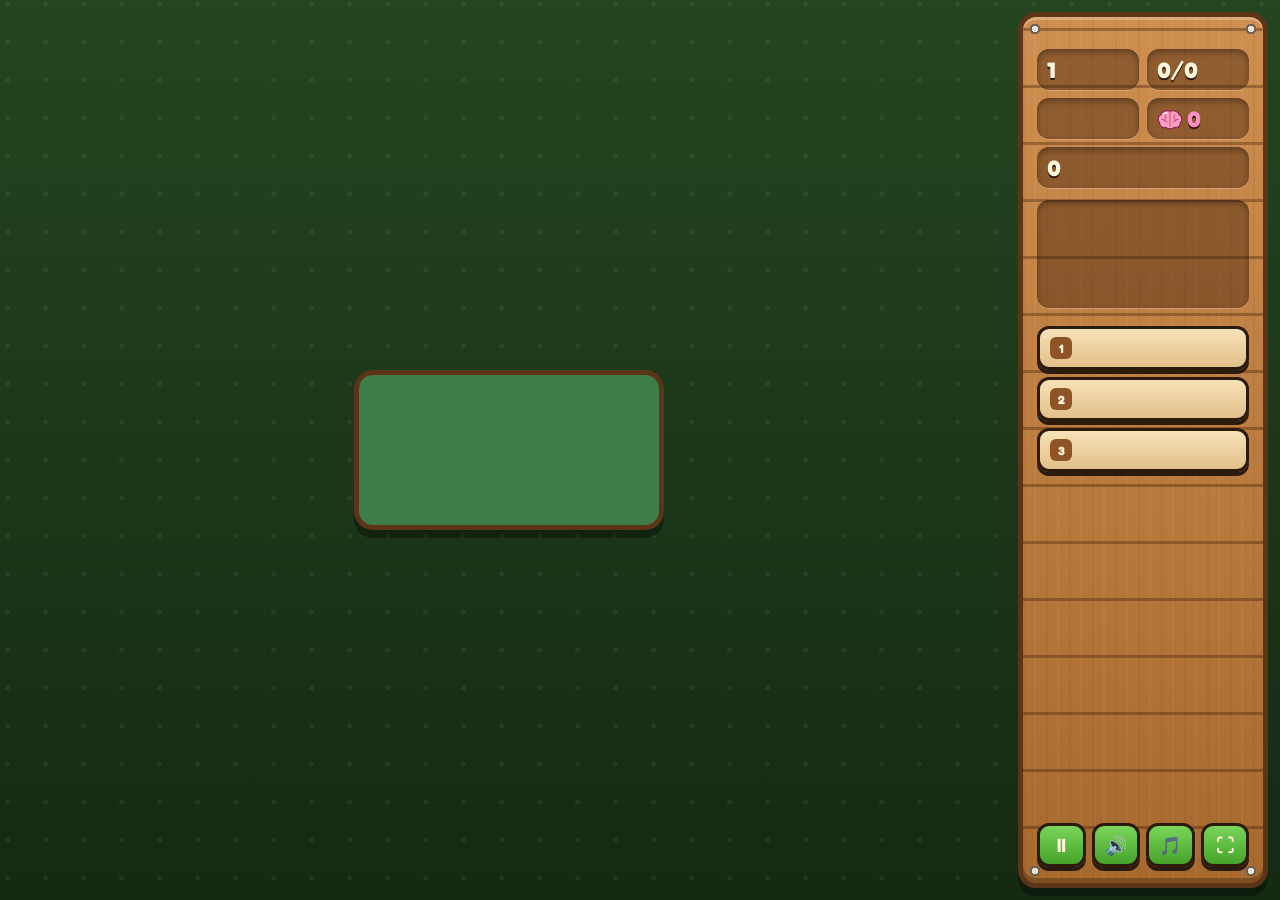
==== index.html @ f7b227eb "Estructura del proyecto: página, estilos, README y licencia Página principal con tablero, panel late" ====
<!doctype html>
<html lang="es">
<head>
  <meta charset="utf-8">
  <meta name="viewport" content="width=device-width, initial-scale=1, maximum-scale=1, user-scalable=no">
  <title>Block of the Dead</title>
  <link rel="preconnect" href="https://fonts.googleapis.com">
  <link rel="preconnect" href="https://fonts.gstatic.com" crossorigin>
  <link href="https://fonts.googleapis.com/css2?family=Fredoka:wght@500;600;700&family=Lilita+One&display=swap" rel="stylesheet">
  <link rel="stylesheet" href="css/styles.css">
</head>
<body>
  <div id="app">
    <main id="play">
      <div id="stage">
        <div id="board-wrap">
          <canvas id="game"></canvas>
          <div id="tip" class="tip hidden" role="status" aria-live="polite">
            <div class="tip-step"></div>
            <div class="tip-text"></div>
            <button class="tip-skip" data-cmd="tut-skip" data-i18n="tut_skip"></button>
          </div>
        </div>
      </div>
      <div id="touch" class="touch-controls">
        <button data-action="left" data-i18n-aria="aria_left">◀</button>
        <button data-action="rotate" data-i18n-aria="aria_rotate">⟳</button>
        <button data-action="right" data-i18n-aria="aria_right">▶</button>
        <button data-action="down" data-i18n-aria="aria_down">▼</button>
        <button data-action="drop" data-i18n-aria="aria_drop">⤓</button>
      </div>
    </main>

    <aside id="panel" class="wood">
      <h1 class="logo" data-i18n="title"></h1>
      <div class="stats">
        <div class="stat"><span data-i18n="hud_level"></span><b id="hud-level">1</b></div>
        <div class="stat"><span data-i18n="hud_wave"></span><b id="hud-wave">0/0</b></div>
        <div class="stat lives"><span data-i18n="hud_lives"></span><b id="hud-lives"></b></div>
        <div class="stat brains"><span data-i18n="hud_brains"></span><b><img class="ico" src="assets/svg/brain.svg" alt=""><span id="hud-brains">0</span></b></div>
        <div class="stat score"><span data-i18n="hud_score"></span><b id="hud-score">0</b></div>
      </div>
      <div class="next-box">
        <span data-i18n="hud_next"></span>
        <canvas id="next" width="192" height="192"></canvas>
      </div>
      <div class="shop">
        <h2 data-i18n="shop_title"></h2>
        <div class="shop-list">
          <button class="shop-btn" data-shop="choose"><span class="key">1</span><span class="label" data-i18n="shop_choose"></span><span class="cost"></span></button>
          <button class="shop-btn" data-shop="single"><span class="key">2</span><span class="label" data-i18n="shop_single"></span><span class="cost"></span></button>
          <button class="shop-btn" data-shop="bomb"><span class="key">3</span><span class="label" data-i18n="shop_bomb"></span><span class="cost"></span></button>
        </div>
      </div>
      <div class="panel-buttons">
        <button class="icon-btn" id="btn-pause" data-cmd="pause" data-i18n-aria="pause_title">⏸</button>
        <button class="icon-btn" id="btn-sfx" data-cmd="sfx" data-i18n-aria="sound">🔊</button>
        <button class="icon-btn" id="btn-music" data-cmd="music" data-i18n-aria="music">🎵</button>
        <button class="icon-btn fs-btn" id="btn-fs" data-cmd="fullscreen" data-i18n-aria="fullscreen">⛶</button>
      </div>
    </aside>
  </div>

  <div id="screens" class="screens">
    <section class="screen" id="screen-menu">
      <div class="card wood">
        <h1 class="title" data-i18n="title"></h1>
        <p class="tagline" data-i18n="tagline"></p>
        <div class="menu-buttons">
          <button class="btn primary" id="btn-play" data-cmd="play" data-i18n="loading" disabled></button>
          <div class="menu-grid">
            <button class="btn" data-cmd="levels" data-i18n="menu_levels"></button>
            <button class="btn" id="btn-survival" data-cmd="survival" data-i18n="menu_survival"></button>
            <button class="btn" data-cmd="shed" data-i18n="menu_shed"></button>
            <button class="btn" data-cmd="achievements" data-i18n="menu_achievements"></button>
            <button class="btn" data-cmd="almanac" data-i18n="menu_almanac"></button>
            <button class="btn" data-cmd="howto" data-i18n="menu_howto"></button>
          </div>
          <div class="toggles">
            <button class="btn small tg-sfx" data-cmd="sfx"></button>
            <button class="btn small tg-music" data-cmd="music"></button>
          </div>
          <button class="btn small fs-btn" data-cmd="fullscreen" data-i18n="fullscreen"></button>
        </div>
      </div>
    </section>

    <section class="screen" id="screen-levels">
      <div class="card wood">
        <h2 data-i18n="menu_levels"></h2>
        <div id="level-list" class="level-list"></div>
        <button class="btn" data-cmd="back" data-i18n="back"></button>
      </div>
    </section>

    <section class="screen" id="screen-loadout">
      <div class="card wood wide">
        <h2 data-i18n="loadout_title"></h2>
        <p class="tagline lo-sub"><span id="loadout-level"></span> · <span data-i18n="loadout_hint"></span></p>
        <div id="loadout-list" class="lo-list"></div>
        <div class="lo-actions">
          <button class="btn" data-cmd="back" data-i18n="back"></button>
          <button class="btn" data-cmd="loadout-reset" data-i18n="loadout_reset"></button>
          <button class="btn primary" data-cmd="loadout-go" data-i18n="loadout_go"></button>
        </div>
      </div>
    </section>

    <section class="screen" id="screen-shed">
      <div class="card wood">
        <h2 data-i18n="menu_shed"></h2>
        <p class="tagline" data-i18n="shed_hint"></p>
        <div class="shed-bank"><img class="ico" src="assets/svg/brain.svg" alt=""><b id="shed-bank">0</b><span data-i18n="shed_bank"></span></div>
        <div id="shed-list" class="shed-list"></div>
        <button class="btn" data-cmd="back" data-i18n="back"></button>
      </div>
    </section>

    <section class="screen" id="screen-achievements">
      <div class="card wood wide">
        <h2 data-i18n="menu_achievements"></h2>
        <p class="tagline" id="ach-count"></p>
        <div id="ach-grid" class="ach-grid"></div>
        <button class="btn" data-cmd="back" data-i18n="back"></button>
      </div>
    </section>

    <section class="screen" id="screen-almanac">
      <div class="card wood wide">
        <h2 data-i18n="menu_almanac"></h2>
        <div class="alm-tabs">
          <button class="btn small" data-cmd="alm-tab" data-arg="def" data-i18n="alm_def"></button>
          <button class="btn small" data-cmd="alm-tab" data-arg="zomb" data-i18n="alm_zomb"></button>
        </div>
        <div class="alm-body">
          <div id="alm-grid" class="alm-grid"></div>
          <div id="alm-detail" class="alm-detail"></div>
        </div>
        <button class="btn" data-cmd="back" data-i18n="back"></button>
      </div>
    </section>

    <section class="screen" id="screen-howto">
      <div class="card wood wide">
        <h2 data-i18n="menu_howto"></h2>
        <div id="howto-body" class="howto"></div>
        <button class="btn" data-cmd="back" data-i18n="back"></button>
      </div>
    </section>

    <section class="screen" id="screen-pause">
      <div class="card wood">
        <h2 data-i18n="pause_title"></h2>
        <div class="menu-buttons">
          <button class="btn primary" data-cmd="resume" data-i18n="resume"></button>
          <button class="btn" data-cmd="restart" data-i18n="restart"></button>
          <div class="toggles">
            <button class="btn small tg-sfx" data-cmd="sfx"></button>
            <button class="btn small tg-music" data-cmd="music"></button>
          </div>
          <button class="btn small fs-btn" data-cmd="fullscreen" data-i18n="fullscreen"></button>
          <button class="btn" data-cmd="menu" data-i18n="to_menu"></button>
        </div>
      </div>
    </section>

    <section class="screen" id="screen-result">
      <div class="card wood">
        <h2 id="result-title"></h2>
        <p id="result-reason" class="tagline"></p>
        <div id="result-stats" class="result-stats"></div>
        <div id="new-defense" class="new-defense" style="display:none"></div>
        <div class="menu-buttons">
          <button class="btn primary" id="btn-next" data-cmd="next" data-i18n="next_level"></button>
          <button class="btn" data-cmd="retry" data-i18n="retry"></button>
          <button class="btn" data-cmd="shed" data-i18n="menu_shed"></button>
          <button class="btn" data-cmd="menu" data-i18n="to_menu"></button>
        </div>
      </div>
    </section>

    <section class="screen" id="screen-error">
      <div class="card wood">
        <h2 class="lose" data-i18n="error_title"></h2>
        <p class="tagline" data-i18n="error_text"></p>
        <div class="menu-buttons">
          <button class="btn primary" data-cmd="restart" data-i18n="restart"></button>
          <button class="btn" data-cmd="menu" data-i18n="to_menu"></button>
        </div>
      </div>
    </section>

    <section class="screen" id="screen-picker">
      <div class="card wood">
        <h2 data-i18n="picker_title"></h2>
        <div id="picker-grid" class="picker-grid"></div>
        <button class="btn" data-cmd="picker-cancel" data-i18n="cancel"></button>
      </div>
    </section>
  </div>

  <div id="toasts" class="toasts" aria-live="polite"></div>

  <!-- Scripts clásicos (no módulos) para que funcione abriendo el archivo con doble clic -->
  <script src="js/config.js"></script>
  <script src="js/i18n.js"></script>
  <script src="js/storage.js"></script>
  <script src="js/audio.js"></script>
  <script src="js/assets.js"></script>
  <script src="js/pieces.js"></script>
  <script src="js/board.js"></script>
  <script src="js/defenses.js"></script>
  <script src="js/zombies.js"></script>
  <script src="js/projectiles.js"></script>
  <script src="js/levels.js"></script>
  <script src="js/progress.js"></script>
  <script src="js/game.js"></script>
  <script src="js/render.js"></script>
  <script src="js/input.js"></script>
  <script src="js/ui.js"></script>
  <script src="js/tutorial.js"></script>
  <script src="js/main.js"></script>
</body>
</html>
---- css/styles.css ----
:root {
  --ink: #2b1a0e;
  --wood: #c07f43;
  --wood-d: #8e5426;
  --wood-edge: #5c3417;
  --cream: #fff4dc;
  --muted: #f3d9ad;
  --green: #5cc43a;
  --green-d: #2d6a17;
  --pink: #ff8fc6;
  --red: #ff5d5d;
  --yellow: #ffd84a;
  --title: 'Lilita One', 'Fredoka', 'Arial Rounded MT Bold', 'Trebuchet MS', sans-serif;
  --text: 'Fredoka', 'Arial Rounded MT Bold', 'Trebuchet MS', sans-serif;
}

* { box-sizing: border-box; }

html, body {
  margin: 0;
  height: 100%;
  overflow: hidden;
  color: var(--cream);
  font-family: var(--text);
  font-weight: 600;
  background:
    radial-gradient(circle at 20% 10%, rgba(255, 255, 255, .06) 0 2px, transparent 3px) 0 0 / 38px 38px,
    linear-gradient(180deg, #24451f 0%, #142a12 100%);
  -webkit-user-select: none;
  user-select: none;
  -webkit-tap-highlight-color: transparent;
}

button { font-family: var(--text); font-weight: 700; color: var(--cream); cursor: pointer; }

/* ---------- Madera ---------- */
.wood {
  position: relative;
  background:
    radial-gradient(circle at 12px 12px, #e9e4d8 0 3px, #6b6255 3.5px 5px, transparent 5.5px),
    radial-gradient(circle at calc(100% - 12px) 12px, #e9e4d8 0 3px, #6b6255 3.5px 5px, transparent 5.5px),
    radial-gradient(circle at 12px calc(100% - 12px), #e9e4d8 0 3px, #6b6255 3.5px 5px, transparent 5.5px),
    radial-gradient(circle at calc(100% - 12px) calc(100% - 12px), #e9e4d8 0 3px, #6b6255 3.5px 5px, transparent 5.5px),
    repeating-linear-gradient(0deg, transparent 0 54px, rgba(60, 25, 5, .35) 54px 57px),
    repeating-linear-gradient(90deg, rgba(0, 0, 0, .04) 0 2px, transparent 2px 11px, rgba(255, 255, 255, .04) 11px 13px, transparent 13px 23px),
    linear-gradient(180deg, #cf8f50, #a8692f);
  border: 5px solid var(--wood-edge);
  border-radius: 18px;
  box-shadow: inset 0 3px 0 rgba(255, 255, 255, .25), inset 0 -5px 0 rgba(0, 0, 0, .25), 0 8px 0 rgba(0, 0, 0, .35);
}

.inset {
  background: rgba(60, 28, 8, .42);
  border-radius: 12px;
  box-shadow: inset 0 3px 6px rgba(0, 0, 0, .35), 0 1px 0 rgba(255, 255, 255, .2);
}

#app {
  display: flex;
  width: 100%;
  height: 100vh;
  height: 100dvh;
  gap: 12px;
  padding: 12px;
}

#play {
  flex: 1;
  min-width: 0;
  min-height: 0;
  display: flex;
  flex-direction: column;
  gap: 10px;
}

#stage {
  flex: 1;
  min-height: 0;
  display: flex;
  align-items: center;
  justify-content: center;
}

#game {
  display: block;
  border-radius: 14px;
  background: #3f7d4a;
  box-shadow: 0 0 0 5px var(--wood-edge), 0 8px 0 5px rgba(0, 0, 0, .35);
  touch-action: none;
}

/* ---------- Panel lateral ---------- */
#panel {
  width: 250px;
  flex-shrink: 0;
  padding: 16px 14px;
  display: flex;
  flex-direction: column;
  gap: 12px;
  overflow: auto;
}

.logo {
  margin: 4px 0 0;
  font-family: var(--title);
  font-weight: normal;
  font-size: 26px;
  line-height: 1;
  text-align: center;
  color: #9dff6a;
  -webkit-text-stroke: 1px var(--ink);
  text-shadow: 0 3px 0 var(--ink), 0 5px 6px rgba(0, 0, 0, .4);
}

.stats { display: grid; grid-template-columns: 1fr 1fr; gap: 8px; }
.stat {
  display: flex;
  flex-direction: column;
  gap: 2px;
  padding: 7px 10px;
  font-size: 12px;
  color: var(--muted);
  background: rgba(60, 28, 8, .42);
  border-radius: 12px;
  box-shadow: inset 0 3px 6px rgba(0, 0, 0, .35), 0 1px 0 rgba(255, 255, 255, .2);
}
.stat b {
  display: inline-flex;
  align-items: center;
  gap: 4px;
  font-family: var(--title);
  font-weight: normal;
  font-size: 22px;
  color: var(--cream);
  text-shadow: 0 2px 0 var(--ink);
  white-space: nowrap;
}
.stat.lives b { color: var(--red); letter-spacing: 1px; }
.stat.brains b { color: var(--pink); }
.stat.score { grid-column: span 2; }
.ico { width: 26px; height: 21px; flex-shrink: 0; }

.next-box {
  display: flex;
  align-items: center;
  justify-content: space-between;
  padding: 6px 10px;
  font-size: 13px;
  color: var(--muted);
  background: rgba(60, 28, 8, .42);
  border-radius: 12px;
  box-shadow: inset 0 3px 6px rgba(0, 0, 0, .35), 0 1px 0 rgba(255, 255, 255, .2);
}
#next { width: 96px; height: 96px; }

.shop h2 {
  margin: 0 0 6px;
  font-family: var(--title);
  font-weight: normal;
  font-size: 18px;
  color: var(--yellow);
  text-shadow: 0 2px 0 var(--ink);
}
.shop-btn {
  display: flex;
  align-items: center;
  gap: 8px;
  width: 100%;
  margin-bottom: 7px;
  padding: 8px 10px;
  font-size: 13px;
  text-align: left;
  background: linear-gradient(180deg, #f7e2b8, #e2c08a);
  color: var(--ink);
  border: 3px solid var(--ink);
  border-radius: 12px;
  box-shadow: 0 4px 0 var(--ink);
  transition: transform .12s ease, box-shadow .12s ease, opacity .2s;
}
.shop-btn:hover { transform: translateY(-2px) scale(1.02); }
.shop-btn:active { transform: translateY(3px); box-shadow: 0 1px 0 var(--ink); }
.shop-btn .key {
  display: grid;
  place-items: center;
  width: 22px;
  height: 22px;
  font-size: 12px;
  color: var(--cream);
  background: var(--wood-d);
  border-radius: 6px;
}
.shop-btn .cost {
  display: inline-flex;
  align-items: center;
  gap: 3px;
  margin-left: auto;
  font-family: var(--title);
  font-weight: normal;
  font-size: 16px;
  color: #c2185b;
  white-space: nowrap;
}
.shop-btn .cost .ico { width: 22px; height: 18px; }
.shop-btn.off { opacity: .5; filter: grayscale(.6); }

.panel-buttons { display: flex; gap: 6px; margin-top: auto; }
.icon-btn {
  flex: 1;
  padding: 8px 0;
  font-size: 18px;
  background: linear-gradient(180deg, #7ad65a, #45a32c);
  border: 3px solid var(--ink);
  border-radius: 12px;
  box-shadow: 0 4px 0 var(--ink);
  transition: transform .12s ease, box-shadow .12s ease;
}
.icon-btn:hover { transform: translateY(-2px); }
.icon-btn:active { transform: translateY(3px); box-shadow: 0 1px 0 var(--ink); }
.icon-btn.off { filter: grayscale(1) brightness(.85); }
.no-fs .fs-btn { display: none; }

/* ---------- Animaciones de interfaz ---------- */
@keyframes pop {
  0% { transform: scale(1); }
  40% { transform: scale(1.35) rotate(-4deg); }
  100% { transform: scale(1); }
}
.pop { animation: pop .35s ease-out; }

@keyframes card-in {
  0% { opacity: 0; transform: scale(.85) translateY(20px); }
  70% { opacity: 1; transform: scale(1.03); }
  100% { transform: scale(1); }
}
@keyframes fade-in { from { opacity: 0; } to { opacity: 1; } }

.fly-brain {
  position: fixed;
  z-index: 30;
  width: 30px;
  height: 24px;
  pointer-events: none;
  transition: transform .7s cubic-bezier(.5, -0.35, .7, 1), opacity .7s ease-in;
  filter: drop-shadow(0 2px 2px rgba(0, 0, 0, .4));
}

/* ---------- Tutorial ---------- */
#board-wrap { position: relative; line-height: 0; }
.tip {
  position: absolute;
  top: 17%;
  left: 50%;
  z-index: 5;
  width: min(520px, calc(100% - 24px));
  line-height: normal;
  padding: 12px 16px 12px;
  transform: translateX(-50%);
  color: var(--ink);
  background: #fff6dc;
  border: 4px solid var(--ink);
  border-radius: 18px;
  box-shadow: 0 6px 0 rgba(0, 0, 0, .35);
}
.tip.hidden { display: none; }
.tip.pop { animation: tip-in .35s ease-out; }
@keyframes tip-in {
  0% { transform: translateX(-50%) scale(.8); opacity: 0; }
  70% { transform: translateX(-50%) scale(1.04); opacity: 1; }
  100% { transform: translateX(-50%) scale(1); }
}
.tip-step { font-family: var(--title); font-size: 14px; color: #2f8a2c; }
.tip-text { margin: 2px 0 8px; font-size: 17px; line-height: 1.35; }
.tip-skip {
  padding: 4px 10px;
  font-size: 12px;
  color: var(--ink);
  background: #e9d3a6;
  border: 2px solid var(--ink);
  border-radius: 10px;
}

/* ---------- Tarjeta de nueva defensa ---------- */
.new-defense {
  display: flex;
  flex-direction: column;
  align-items: center;
  gap: 4px;
  margin: 10px auto 4px;
  padding: 12px 16px;
  max-width: 300px;
  color: var(--ink);
  background: linear-gradient(180deg, #fff6dc, #f1d9a4);
  border: 4px solid var(--ink);
  border-radius: 18px;
  box-shadow: 0 6px 0 rgba(0, 0, 0, .35);
  animation: card-in .5s ease-out .2s both, glow 1.6s ease-in-out .7s infinite;
}
.new-defense .nd-title { font-family: var(--title); font-size: 24px; color: #2f8a2c; }
.new-defense canvas { width: 80px; height: 80px; }
.new-defense b { font-family: var(--title); font-weight: normal; font-size: 20px; }
.new-defense span { font-size: 14px; }
@keyframes glow {
  0%, 100% { box-shadow: 0 6px 0 rgba(0, 0, 0, .35), 0 0 0 rgba(255, 230, 80, 0); }
  50% { box-shadow: 0 6px 0 rgba(0, 0, 0, .35), 0 0 22px rgba(255, 230, 80, .9); }
}

.shop-btn.locked { opacity: .45; filter: grayscale(1); }
.shop-btn.locked .cost::after { content: ' 🔒'; }

.fps-meter {
  position: fixed;
  left: 8px;
  bottom: 8px;
  z-index: 40;
  padding: 3px 8px;
  font-size: 12px;
  color: #fff;
  background: rgba(0, 0, 0, .6);
  border-radius: 6px;
  pointer-events: none;
}

/* ---------- Controles táctiles ---------- */
.touch-controls { display: none; grid-template-columns: repeat(5, 1fr); gap: 8px; }
.touch-controls button {
  height: 64px;
  font-size: 24px;
  background: linear-gradient(180deg, #7ad65a, #45a32c);
  border: 3px solid var(--ink);
  border-radius: 16px;
  box-shadow: 0 5px 0 var(--ink);
  text-shadow: 0 2px 0 var(--ink);
  touch-action: none;
}
.touch-controls button.pressed { transform: translateY(4px); box-shadow: 0 1px 0 var(--ink); }

@media (pointer: coarse), (max-width: 860px) {
  .touch-controls { display: grid; }
}

@media (max-width: 860px) {
  #app { flex-direction: column; padding: 8px; gap: 8px; }
  #panel {
    order: -1;
    width: auto;
    flex-direction: row;
    flex-wrap: wrap;
    align-items: stretch;
    gap: 6px;
    padding: 8px;
    overflow: visible;
    border-radius: 14px;
  }
  .logo, .shop h2, .shop-btn .key { display: none; }
  .stats { flex: 1 1 100%; grid-template-columns: repeat(5, 1fr); gap: 4px; }
  .stat { padding: 4px 6px; font-size: 9px; }
  .stat b { font-size: 15px; }
  .stat.score { grid-column: auto; }
  .ico { width: 18px; height: 15px; }
  .next-box { flex-direction: column; gap: 0; padding: 2px 6px; font-size: 9px; }
  #next { width: 54px; height: 54px; }
  .shop { flex: 1; min-width: 0; }
  .shop-list { display: flex; gap: 4px; height: 100%; }
  .shop-btn { flex: 1; flex-direction: column; justify-content: center; gap: 2px; margin: 0; padding: 4px; font-size: 10px; text-align: center; }
  .shop-btn .cost { margin: 0; font-size: 13px; }
  .shop-btn .cost .ico { width: 16px; height: 13px; }
  .panel-buttons { display: grid; grid-template-columns: 1fr 1fr; gap: 4px; margin: 0; }
  .icon-btn { padding: 2px 6px; font-size: 13px; box-shadow: 0 3px 0 var(--ink); }
  .touch-controls button { height: 58px; }
}

/* ---------- Pantallas / menús ---------- */
.screens {
  position: fixed;
  inset: 0;
  z-index: 10;
  display: none;
  align-items: center;
  justify-content: center;
  padding: 16px;
  background: rgba(15, 25, 10, .62);
}
.screens.show { display: flex; animation: fade-in .2s ease-out; }
.screen { display: none; width: 100%; justify-content: center; }
.screen.active { display: flex; }
.screen.active .card { animation: card-in .35s ease-out; }

.card {
  width: 100%;
  max-width: 520px;
  max-height: calc(100dvh - 32px);
  overflow: auto;
  padding: 26px 28px;
  text-align: center;
}
.card.wide { max-width: 800px; text-align: left; }
.card h2 {
  margin: 0 0 16px;
  font-family: var(--title);
  font-weight: normal;
  font-size: 32px;
  line-height: 1.1;
  text-align: center;
  color: var(--yellow);
  -webkit-text-stroke: 1px var(--ink);
  text-shadow: 0 3px 0 var(--ink);
}
.card h2.win { color: #9dff6a; }
.card h2.lose { color: var(--red); }

.title {
  margin: 0 0 6px;
  font-family: var(--title);
  font-weight: normal;
  font-size: 56px;
  line-height: 1;
  color: #9dff6a;
  -webkit-text-stroke: 2px var(--ink);
  text-shadow: 0 5px 0 var(--ink), 0 9px 10px rgba(0, 0, 0, .45);
  animation: title-bob 3s ease-in-out infinite;
}
@keyframes title-bob {
  0%, 100% { transform: rotate(-2deg) translateY(0); }
  50% { transform: rotate(2deg) translateY(-4px); }
}
.tagline { margin: 6px 0 18px; font-size: 17px; color: var(--cream); text-shadow: 0 2px 0 rgba(0, 0, 0, .35); }

.menu-buttons { display: flex; flex-direction: column; gap: 12px; align-items: stretch; margin-top: 8px; }
.toggles { display: flex; gap: 10px; }
.toggles .btn { flex: 1; }

.btn {
  padding: 12px 18px;
  font-size: 20px;
  line-height: 1.2;
  color: var(--ink);
  background: linear-gradient(180deg, #f7e2b8, #e2c08a);
  border: 3px solid var(--ink);
  border-radius: 16px;
  box-shadow: 0 5px 0 var(--ink);
  transition: transform .12s ease, box-shadow .12s ease;
}
.btn:hover:not(:disabled) { transform: translateY(-2px) scale(1.02); }
.btn:active:not(:disabled) { transform: translateY(4px); box-shadow: 0 1px 0 var(--ink); }
.btn.primary {
  font-family: var(--title);
  font-weight: normal;
  font-size: 26px;
  color: #fff;
  background: linear-gradient(180deg, #8ae364, #45a32c);
  text-shadow: 0 2px 0 var(--ink);
}
.btn.small { padding: 9px 12px; font-size: 15px; }
.btn:disabled { opacity: .55; cursor: wait; }
.card > .btn { margin-top: 18px; }

.level-list { display: flex; flex-direction: column; gap: 10px; }
.level-btn { display: flex; align-items: center; gap: 14px; text-align: left; }
.lv-num {
  display: grid;
  place-items: center;
  width: 40px;
  height: 40px;
  font-family: var(--title);
  font-weight: normal;
  font-size: 24px;
  color: #fff;
  background: var(--wood-d);
  border-radius: 12px;
  text-shadow: 0 2px 0 var(--ink);
}
.lv-name { flex: 1; }
.lv-best { font-size: 13px; color: #7a4a20; }

/* ---------- Mapa de mundos ---------- */
.level-list { gap: 14px; }
.world {
  padding: 10px 12px 12px;
  background: rgba(60, 28, 8, .42);
  border-radius: 14px;
  box-shadow: inset 0 3px 6px rgba(0, 0, 0, .35);
}
.world h3 { margin: 0 0 10px; font-family: var(--title); font-weight: normal; font-size: 20px; color: #9dff6a; text-shadow: 0 2px 0 var(--ink); }
.world-2 h3 { color: #d7b4ff; }
.world-path { display: grid; grid-template-columns: repeat(5, 1fr); gap: 8px; }
.level-node {
  display: flex;
  flex-direction: column;
  align-items: center;
  gap: 4px;
  padding: 10px 4px;
  color: var(--ink);
  background: linear-gradient(180deg, #f7e2b8, #e2c08a);
  border: 3px solid var(--ink);
  border-radius: 14px;
  box-shadow: 0 5px 0 var(--ink);
  transition: transform .12s ease, box-shadow .12s ease;
}
.level-node:hover:not(:disabled) { transform: translateY(-3px) scale(1.04); }
.level-node:active:not(:disabled) { transform: translateY(4px); box-shadow: 0 1px 0 var(--ink); }
.level-node:disabled { opacity: .5; cursor: not-allowed; }
.level-node .lv-num { width: 36px; height: 36px; font-size: 20px; }
.level-node .lv-name { font-size: 12px; line-height: 1.15; text-align: center; }
.level-node .lv-best { font-size: 10px; }
.level-node.beaten .lv-num { background: #45a32c; }
.level-node.current { animation: glow 1.6s ease-in-out infinite; }
.world-2 .level-node .lv-num { background: #5b3f8a; }
.world-2 .level-node.beaten .lv-num { background: #45a32c; }

/* ---------- Elección de defensas ---------- */
.lo-sub { margin-bottom: 10px; text-align: center; }
.lo-list { display: flex; flex-direction: column; gap: 8px; }
.lo-row {
  display: flex;
  align-items: center;
  gap: 10px;
  padding: 6px 10px;
  background: rgba(60, 28, 8, .42);
  border-radius: 12px;
  box-shadow: inset 0 3px 6px rgba(0, 0, 0, .35);
}
.lo-piece { width: 56px; height: 56px; flex-shrink: 0; }
.lo-info { width: 130px; flex-shrink: 0; display: flex; flex-direction: column; }
.lo-info b { font-family: var(--title); font-weight: normal; font-size: 17px; color: var(--yellow); }
.lo-info span { font-size: 13px; }
.lo-opts { display: flex; flex-wrap: wrap; gap: 6px; }
.lo-opt {
  padding: 2px;
  background: #f1d9a4;
  border: 3px solid transparent;
  border-radius: 10px;
  opacity: .75;
  transition: transform .1s ease, opacity .1s;
}
.lo-opt canvas { display: block; width: 44px; height: 44px; }
.lo-opt:hover { transform: scale(1.08); opacity: 1; }
.lo-opt.selected { border-color: #45a32c; background: #fff6dc; opacity: 1; box-shadow: 0 0 0 2px var(--ink); }
.lo-actions { display: flex; gap: 10px; justify-content: center; margin-top: 14px; flex-wrap: wrap; }

/* ---------- Almanaque ---------- */
.alm-tabs { display: flex; gap: 10px; justify-content: center; margin-bottom: 12px; }
.alm-tabs .btn.selected { background: linear-gradient(180deg, #8ae364, #45a32c); color: #fff; text-shadow: 0 2px 0 var(--ink); }
.alm-body { display: grid; grid-template-columns: 1fr 260px; gap: 12px; }
.alm-grid { display: grid; grid-template-columns: repeat(auto-fill, minmax(92px, 1fr)); gap: 8px; align-content: start; }
.alm-entry {
  display: flex;
  flex-direction: column;
  align-items: center;
  gap: 2px;
  padding: 6px 4px;
  font-size: 12px;
  line-height: 1.15;
  color: var(--ink);
  background: linear-gradient(180deg, #f7e2b8, #e2c08a);
  border: 3px solid var(--ink);
  border-radius: 12px;
  box-shadow: 0 4px 0 var(--ink);
}
.alm-entry canvas { width: 60px; height: 60px; }
.alm-entry.unknown { background: linear-gradient(180deg, #c9b48c, #a8916a); }
.alm-entry.selected { outline: 3px solid #ffd84a; }
.alm-detail {
  padding: 12px;
  background: rgba(60, 28, 8, .42);
  border-radius: 12px;
  box-shadow: inset 0 3px 6px rgba(0, 0, 0, .35);
  text-align: center;
}
.alm-detail canvas { width: 120px; height: 120px; }
.alm-detail h4 { margin: 4px 0; font-family: var(--title); font-weight: normal; font-size: 22px; color: var(--yellow); }
.alm-detail p { margin: 4px 0; font-size: 14px; line-height: 1.35; }
.alm-detail ul { margin: 8px 0 0; padding: 0; list-style: none; font-size: 14px; }
.alm-detail li { padding: 3px 0; border-top: 1px dashed rgba(255, 255, 255, .25); }
.alm-hint { color: var(--muted); font-size: 13px; }

@media (max-width: 700px) {
  .world-path { grid-template-columns: repeat(3, 1fr); }
  .lo-row { flex-wrap: wrap; }
  .lo-info { width: auto; flex: 1; }
  .lo-opts { width: 100%; }
  .alm-body { grid-template-columns: 1fr; }
}

/* ---------- Menú en cuadrícula ---------- */
.menu-grid { display: grid; grid-template-columns: 1fr 1fr; gap: 10px; }
.menu-grid .btn { padding: 10px 8px; font-size: 17px; }

/* ---------- Cobertizo ---------- */
.shed-bank {
  display: inline-flex;
  align-items: center;
  gap: 8px;
  margin: 0 auto 12px;
  padding: 6px 16px;
  font-size: 15px;
  background: rgba(60, 28, 8, .42);
  border-radius: 999px;
}
.shed-bank b { font-family: var(--title); font-weight: normal; font-size: 26px; color: var(--pink); text-shadow: 0 2px 0 var(--ink); }
.shed-list { display: flex; flex-direction: column; gap: 8px; text-align: left; }
.shed-row {
  display: flex;
  align-items: center;
  gap: 10px;
  padding: 8px 12px;
  background: rgba(60, 28, 8, .42);
  border-radius: 12px;
  box-shadow: inset 0 3px 6px rgba(0, 0, 0, .35);
}
.shed-info { flex: 1; display: flex; flex-direction: column; gap: 2px; }
.shed-info b { font-family: var(--title); font-weight: normal; font-size: 18px; color: var(--yellow); }
.shed-info span { font-size: 13px; }
.pips { display: flex; gap: 4px; margin-top: 3px; }
.pips i { width: 16px; height: 8px; background: rgba(0, 0, 0, .35); border-radius: 4px; }
.pips i.on { background: #7ee35a; box-shadow: 0 0 6px rgba(126, 227, 90, .7); }
.shed-buy { display: inline-flex; align-items: center; gap: 4px; min-width: 86px; justify-content: center; }
.shed-buy .ico { width: 22px; height: 18px; }

/* ---------- Logros ---------- */
.ach-grid { display: grid; grid-template-columns: repeat(auto-fill, minmax(230px, 1fr)); gap: 8px; }
.ach {
  display: flex;
  gap: 10px;
  align-items: center;
  padding: 8px 10px;
  background: rgba(60, 28, 8, .42);
  border-radius: 12px;
  opacity: .6;
}
.ach.on { opacity: 1; background: linear-gradient(180deg, rgba(255, 216, 74, .35), rgba(60, 28, 8, .42)); }
.ach .medal { font-size: 28px; }
.ach b { display: block; font-family: var(--title); font-weight: normal; font-size: 17px; color: var(--yellow); }
.ach span { font-size: 13px; }

/* ---------- Avisos de logro ---------- */
.toasts {
  position: fixed;
  top: 14px;
  left: 50%;
  z-index: 50;
  display: flex;
  flex-direction: column;
  gap: 8px;
  transform: translateX(-50%);
  pointer-events: none;
}
.toast {
  display: flex;
  align-items: center;
  gap: 10px;
  min-width: 260px;
  padding: 10px 16px;
  color: var(--ink);
  background: linear-gradient(180deg, #fff6dc, #ffd84a);
  border: 4px solid var(--ink);
  border-radius: 16px;
  box-shadow: 0 6px 0 rgba(0, 0, 0, .35);
  animation: toast-in .45s cubic-bezier(.2, 1.4, .4, 1);
  transition: transform .4s ease, opacity .4s ease;
}
.toast.out { transform: translateY(-30px); opacity: 0; }
.toast .medal { font-size: 30px; }
.toast small { display: block; font-size: 12px; }
.toast b { font-family: var(--title); font-weight: normal; font-size: 20px; }
@keyframes toast-in {
  from { transform: translateY(-60px) scale(.8); opacity: 0; }
  to { transform: none; opacity: 1; }
}

.result-stats p { margin: 6px 0; font-size: 20px; color: var(--cream); text-shadow: 0 2px 0 rgba(0, 0, 0, .35); }
.result-stats .new-best { color: var(--yellow); font-family: var(--title); font-weight: normal; font-size: 26px; animation: pop .6s ease-out 2; }

.howto h3 {
  margin: 18px 0 10px;
  font-family: var(--title);
  font-weight: normal;
  font-size: 22px;
  color: #9dff6a;
  text-shadow: 0 2px 0 var(--ink);
}
.howto p { margin: 0; font-size: 16px; line-height: 1.5; color: var(--cream); text-shadow: 0 1px 0 rgba(0, 0, 0, .3); }
.howto-list { display: grid; grid-template-columns: repeat(auto-fill, minmax(220px, 1fr)); gap: 10px; }
.howto-item {
  display: flex;
  gap: 12px;
  align-items: center;
  padding: 8px 10px;
  background: rgba(60, 28, 8, .42);
  border-radius: 12px;
  box-shadow: inset 0 3px 6px rgba(0, 0, 0, .35);
}
.howto-item canvas { width: 56px; height: 56px; flex-shrink: 0; }
.howto-item b { display: block; margin-bottom: 2px; font-family: var(--title); font-weight: normal; font-size: 17px; color: var(--yellow); }
.howto-item span { font-size: 13px; line-height: 1.35; color: var(--cream); }

.picker-grid { display: grid; grid-template-columns: repeat(auto-fill, minmax(118px, 1fr)); gap: 10px; }
.picker-btn { display: flex; flex-direction: column; align-items: center; gap: 6px; padding: 10px 6px; font-size: 14px; }
.picker-btn canvas { width: 80px; height: 80px; }

@media (max-width: 500px) {
  .title { font-size: 40px; }
  .card { padding: 18px; }
  .btn { font-size: 17px; }
  .btn.primary { font-size: 22px; }
}
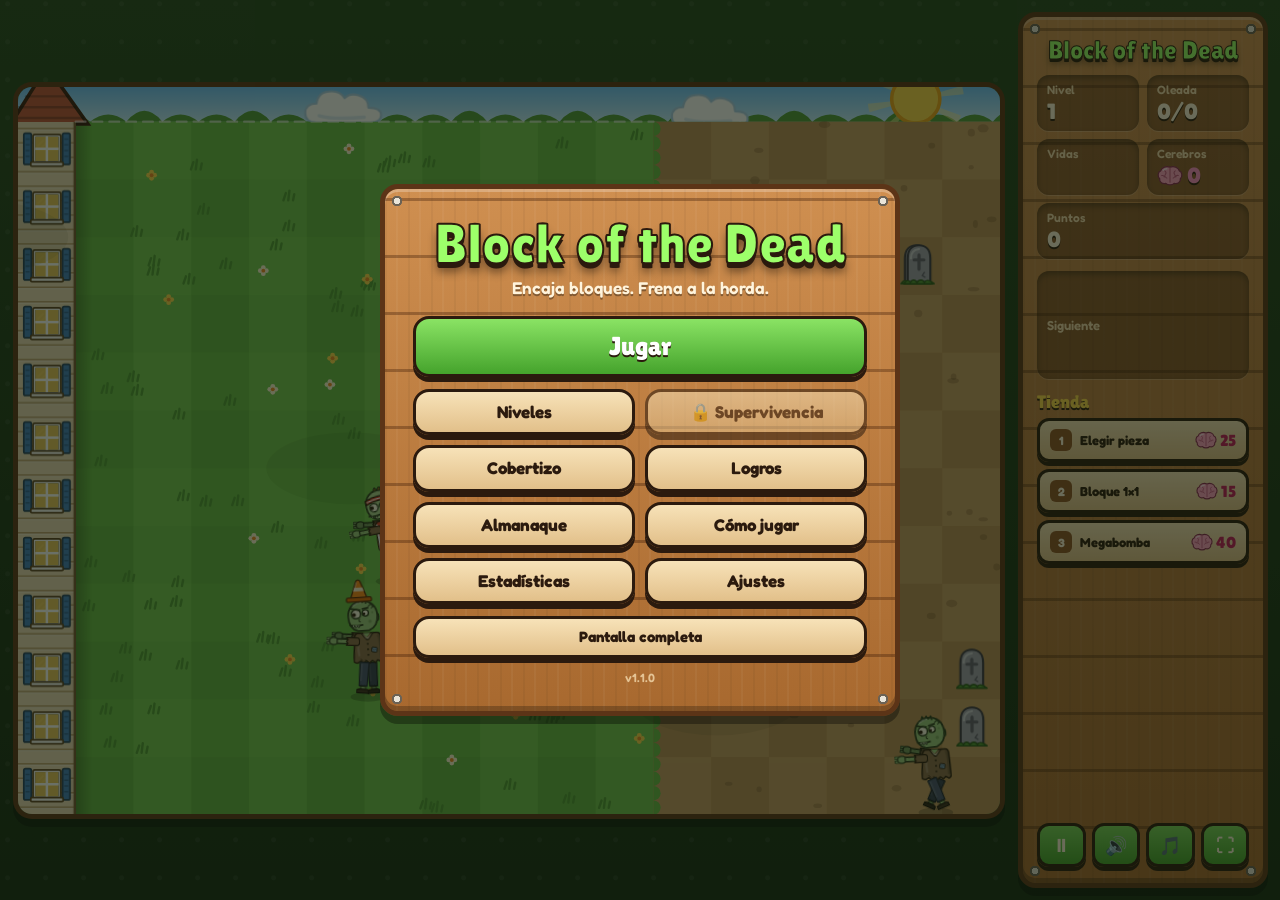
==== commit 5d5adf0e: "Ajustes, estadísticas y copia de la partida Pantalla de ajustes (volumen de música y efectos, calida" ====
--- a/index.html
+++ b/index.html
@@ -75,13 +75,72 @@
             <button class="btn" data-cmd="achievements" data-i18n="menu_achievements"></button>
             <button class="btn" data-cmd="almanac" data-i18n="menu_almanac"></button>
             <button class="btn" data-cmd="howto" data-i18n="menu_howto"></button>
-          </div>
-          <div class="toggles">
-            <button class="btn small tg-sfx" data-cmd="sfx"></button>
-            <button class="btn small tg-music" data-cmd="music"></button>
+            <button class="btn" data-cmd="stats" data-i18n="menu_stats"></button>
+            <button class="btn" data-cmd="settings" data-i18n="menu_settings"></button>
           </div>
           <button class="btn small fs-btn" data-cmd="fullscreen" data-i18n="fullscreen"></button>
         </div>
+        <p class="version" id="version"></p>
+      </div>
+    </section>
+
+    <section class="screen" id="screen-settings">
+      <div class="card wood">
+        <h2 data-i18n="menu_settings"></h2>
+        <div class="settings">
+          <h3 data-i18n="set_sound"></h3>
+          <label class="set-row">
+            <span data-i18n="set_music_vol"></span>
+            <input type="range" min="0" max="100" step="5" data-setting="musicVol">
+            <output data-out="musicVol"></output>
+          </label>
+          <label class="set-row">
+            <span data-i18n="set_sfx_vol"></span>
+            <input type="range" min="0" max="100" step="5" data-setting="sfxVol">
+            <output data-out="sfxVol"></output>
+          </label>
+
+          <h3 data-i18n="set_graphics"></h3>
+          <div class="set-row">
+            <span data-i18n="set_quality"></span>
+            <div class="seg" data-setting="quality">
+              <button data-value="auto" data-i18n="q_auto"></button>
+              <button data-value="high" data-i18n="q_high"></button>
+              <button data-value="low" data-i18n="q_low"></button>
+            </div>
+          </div>
+          <label class="set-row">
+            <span data-i18n="set_shake"></span>
+            <input type="checkbox" data-setting="shake">
+          </label>
+          <label class="set-row">
+            <span data-i18n="set_fps"></span>
+            <input type="checkbox" data-setting="showFps">
+          </label>
+
+          <h3 data-i18n="set_save"></h3>
+          <p class="set-hint" data-i18n="set_save_hint"></p>
+          <div class="set-actions">
+            <button class="btn small" data-cmd="export-copy" data-i18n="export_copy"></button>
+            <button class="btn small" data-cmd="export-file" data-i18n="export_file"></button>
+          </div>
+          <textarea id="save-code" class="save-code" rows="3" spellcheck="false" data-i18n-placeholder="import_placeholder"></textarea>
+          <div class="set-actions">
+            <button class="btn small" data-cmd="import-code" data-i18n="import_code"></button>
+            <button class="btn small" data-cmd="import-file" data-i18n="import_file"></button>
+            <input type="file" id="import-file" accept=".json,.txt,application/json,text/plain" hidden>
+          </div>
+          <p class="set-msg" id="save-msg" role="status"></p>
+        </div>
+        <button class="btn" data-cmd="settings-back" data-i18n="back"></button>
+      </div>
+    </section>
+
+    <section class="screen" id="screen-stats">
+      <div class="card wood">
+        <h2 data-i18n="menu_stats"></h2>
+        <div id="stats-body" class="stats-body"></div>
+        <button class="btn" data-cmd="back" data-i18n="back"></button>
       </div>
     </section>
 
@@ -155,10 +214,9 @@
           <button class="btn primary" data-cmd="resume" data-i18n="resume"></button>
           <button class="btn" data-cmd="restart" data-i18n="restart"></button>
           <div class="toggles">
-            <button class="btn small tg-sfx" data-cmd="sfx"></button>
-            <button class="btn small tg-music" data-cmd="music"></button>
-          </div>
-          <button class="btn small fs-btn" data-cmd="fullscreen" data-i18n="fullscreen"></button>
+            <button class="btn small" data-cmd="settings" data-i18n="menu_settings"></button>
+            <button class="btn small fs-btn" data-cmd="fullscreen" data-i18n="fullscreen"></button>
+          </div>
           <button class="btn" data-cmd="menu" data-i18n="to_menu"></button>
         </div>
       </div>
--- a/css/styles.css
+++ b/css/styles.css
@@ -581,6 +581,75 @@
   .alm-body { grid-template-columns: 1fr; }
 }
 
+/* ---------- Versión ---------- */
+.version { margin: 12px 0 0; font-size: 12px; color: var(--muted); opacity: .8; }
+
+/* ---------- Ajustes ---------- */
+.settings { text-align: left; }
+.settings h3, .stats-body h3 {
+  margin: 14px 0 6px;
+  font-family: var(--title);
+  font-weight: normal;
+  font-size: 19px;
+  color: #9dff6a;
+  text-shadow: 0 2px 0 var(--ink);
+}
+.set-row {
+  display: flex;
+  align-items: center;
+  gap: 10px;
+  padding: 8px 12px;
+  margin-bottom: 6px;
+  font-size: 15px;
+  background: rgba(60, 28, 8, .42);
+  border-radius: 12px;
+  cursor: pointer;
+}
+.set-row > span { flex: 1; }
+.set-row output { min-width: 48px; text-align: right; font-family: var(--title); color: var(--yellow); }
+.set-row input[type=range] { width: 42%; accent-color: #7ee35a; cursor: pointer; }
+.set-row input[type=checkbox] { width: 22px; height: 22px; accent-color: #7ee35a; cursor: pointer; }
+.seg { display: inline-flex; border: 3px solid var(--ink); border-radius: 10px; overflow: hidden; }
+.seg button {
+  padding: 5px 10px;
+  font-size: 13px;
+  color: var(--ink);
+  background: #f1d9a4;
+  border: 0;
+  border-left: 2px solid var(--ink);
+}
+.seg button:first-child { border-left: 0; }
+.seg button.selected { color: #fff; background: #45a32c; text-shadow: 0 1px 0 var(--ink); }
+.set-hint { margin: 0 0 8px; font-size: 13px; color: var(--muted); }
+.set-actions { display: flex; flex-wrap: wrap; gap: 8px; margin: 6px 0; }
+.save-code {
+  width: 100%;
+  padding: 8px;
+  font: 12px/1.4 ui-monospace, Consolas, monospace;
+  color: var(--ink);
+  background: #fff6dc;
+  border: 3px solid var(--ink);
+  border-radius: 10px;
+  resize: vertical;
+}
+.set-msg { min-height: 1.2em; margin: 6px 0 0; font-size: 14px; }
+.set-msg.ok { color: #b8ff8f; }
+.set-msg.bad { color: #ffb0b0; }
+
+/* ---------- Estadísticas ---------- */
+.stats-body { text-align: left; }
+.stats-body dl {
+  display: grid;
+  grid-template-columns: 1fr auto;
+  gap: 4px 12px;
+  margin: 0;
+  padding: 8px 12px;
+  background: rgba(60, 28, 8, .42);
+  border-radius: 12px;
+}
+.stats-body dt { font-size: 15px; }
+.stats-body dd { margin: 0; font-family: var(--title); font-size: 17px; color: var(--yellow); text-align: right; }
+
 /* ---------- Menú en cuadrícula ---------- */
 .menu-grid { display: grid; grid-template-columns: 1fr 1fr; gap: 10px; }
 .menu-grid .btn { padding: 10px 8px; font-size: 17px; }
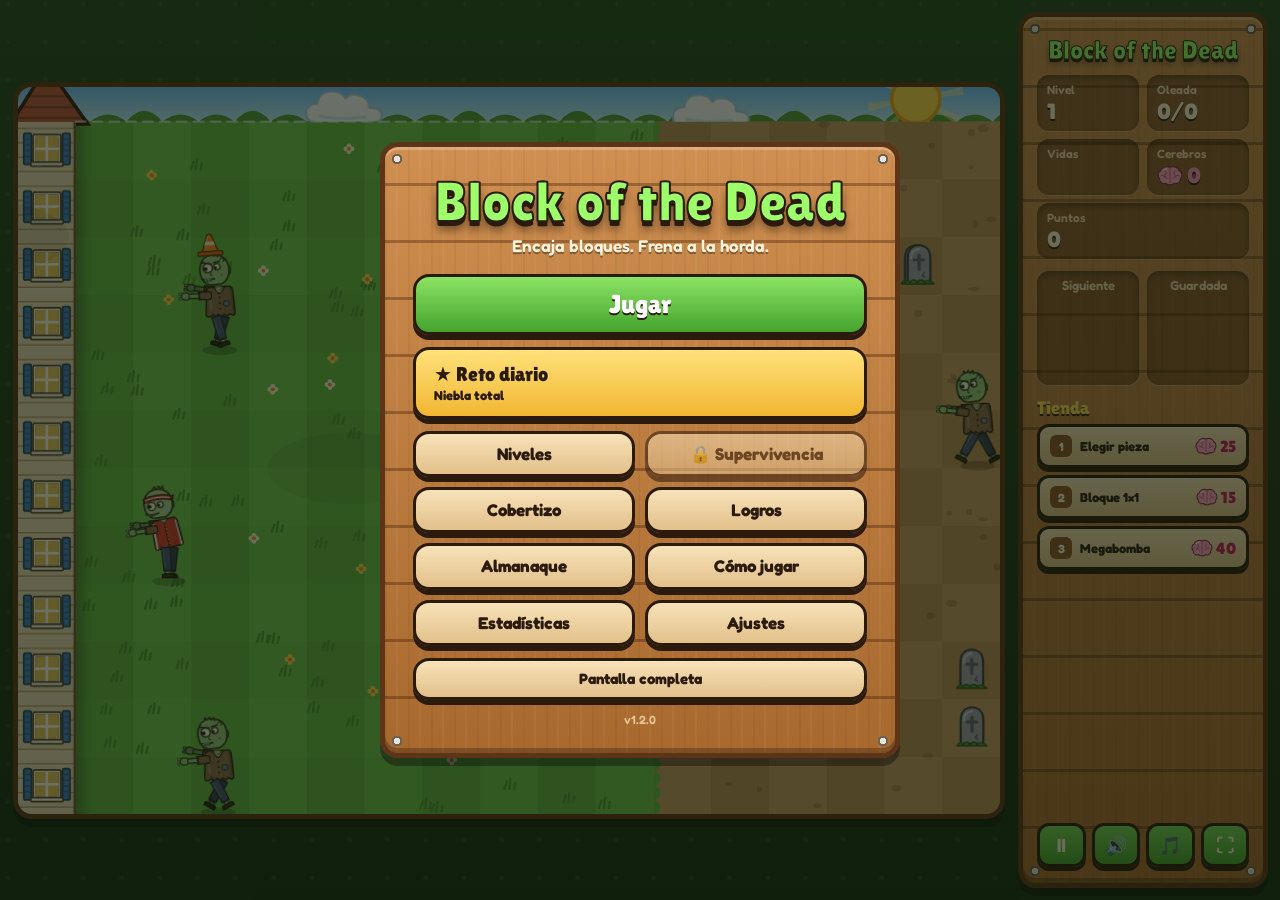
==== commit 5b8fb230: "Dificultad y reto diario Dificultad fácil, normal o difícil con récords separados. Reto diario igual" ====
--- a/index.html
+++ b/index.html
@@ -28,6 +28,7 @@
         <button data-action="right" data-i18n-aria="aria_right">▶</button>
         <button data-action="down" data-i18n-aria="aria_down">▼</button>
         <button data-action="drop" data-i18n-aria="aria_drop">⤓</button>
+        <button data-action="hold" data-i18n-aria="aria_hold">⇄</button>
       </div>
     </main>
 
@@ -40,9 +41,15 @@
         <div class="stat brains"><span data-i18n="hud_brains"></span><b><img class="ico" src="assets/svg/brain.svg" alt=""><span id="hud-brains">0</span></b></div>
         <div class="stat score"><span data-i18n="hud_score"></span><b id="hud-score">0</b></div>
       </div>
-      <div class="next-box">
-        <span data-i18n="hud_next"></span>
-        <canvas id="next" width="192" height="192"></canvas>
+      <div class="piece-boxes">
+        <div class="next-box">
+          <span data-i18n="hud_next"></span>
+          <canvas id="next" width="192" height="192"></canvas>
+        </div>
+        <div class="next-box hold-box" id="hold-box" data-i18n-aria="aria_hold">
+          <span data-i18n="hud_hold"></span>
+          <canvas id="hold" width="192" height="192"></canvas>
+        </div>
       </div>
       <div class="shop">
         <h2 data-i18n="shop_title"></h2>
@@ -68,6 +75,10 @@
         <p class="tagline" data-i18n="tagline"></p>
         <div class="menu-buttons">
           <button class="btn primary" id="btn-play" data-cmd="play" data-i18n="loading" disabled></button>
+          <button class="btn daily-btn" id="btn-daily" data-cmd="daily">
+            <span class="daily-title" data-i18n="menu_daily"></span>
+            <span class="daily-rule" id="daily-rule"></span>
+          </button>
           <div class="menu-grid">
             <button class="btn" data-cmd="levels" data-i18n="menu_levels"></button>
             <button class="btn" id="btn-survival" data-cmd="survival" data-i18n="menu_survival"></button>
@@ -156,6 +167,15 @@
       <div class="card wood wide">
         <h2 data-i18n="loadout_title"></h2>
         <p class="tagline lo-sub"><span id="loadout-level"></span> · <span data-i18n="loadout_hint"></span></p>
+        <p class="lo-rule" id="loadout-rule" hidden></p>
+        <div class="lo-diff" id="loadout-diff">
+          <span data-i18n="difficulty"></span>
+          <div class="seg" id="diff-seg">
+            <button data-diff="easy" data-i18n="diff_easy"></button>
+            <button data-diff="normal" data-i18n="diff_normal"></button>
+            <button data-diff="hard" data-i18n="diff_hard"></button>
+          </div>
+        </div>
         <div id="loadout-list" class="lo-list"></div>
         <div class="lo-actions">
           <button class="btn" data-cmd="back" data-i18n="back"></button>
--- a/css/styles.css
+++ b/css/styles.css
@@ -321,7 +321,7 @@
 }
 
 /* ---------- Controles táctiles ---------- */
-.touch-controls { display: none; grid-template-columns: repeat(5, 1fr); gap: 8px; }
+.touch-controls { display: none; grid-template-columns: repeat(6, 1fr); gap: 8px; }
 .touch-controls button {
   height: 64px;
   font-size: 24px;
@@ -581,6 +581,47 @@
   .alm-body { grid-template-columns: 1fr; }
 }
 
+/* ---------- Siguiente y guardada ---------- */
+.piece-boxes { display: grid; grid-template-columns: 1fr 1fr; gap: 8px; }
+.piece-boxes .next-box { flex-direction: column; gap: 2px; padding: 6px 4px; }
+.piece-boxes #next, .piece-boxes #hold { width: 84px; height: 84px; }
+.hold-box { cursor: pointer; transition: opacity .2s; }
+.hold-box.used { opacity: .45; }
+
+/* ---------- Reto diario ---------- */
+.daily-btn {
+  display: flex;
+  flex-direction: column;
+  gap: 2px;
+  color: var(--ink);
+  background: linear-gradient(180deg, #ffe27a, #f2b632);
+}
+.daily-title { font-family: var(--title); font-weight: normal; font-size: 20px; }
+.daily-rule { font-size: 13px; }
+.lo-rule {
+  margin: -4px auto 10px;
+  padding: 6px 12px;
+  max-width: 560px;
+  font-size: 14px;
+  text-align: center;
+  color: var(--ink);
+  background: #ffe27a;
+  border: 3px solid var(--ink);
+  border-radius: 12px;
+}
+.lo-diff { display: flex; align-items: center; justify-content: center; gap: 10px; margin: 0 0 12px; font-size: 15px; }
+.lo-diff[hidden], .lo-rule[hidden] { display: none; }
+
+@media (max-width: 860px) {
+  .piece-boxes { gap: 4px; }
+  .piece-boxes .next-box { padding: 2px 4px; font-size: 9px; }
+  .piece-boxes #next, .piece-boxes #hold { width: 48px; height: 48px; }
+  .shop-list .shop-btn { min-width: 0; overflow: hidden; }
+  .shop-btn .label { font-size: 9px; line-height: 1.1; overflow-wrap: anywhere; }
+  .touch-controls { gap: 5px; }
+  .touch-controls button { font-size: 20px; }
+}
+
 /* ---------- Versión ---------- */
 .version { margin: 12px 0 0; font-size: 12px; color: var(--muted); opacity: .8; }
 
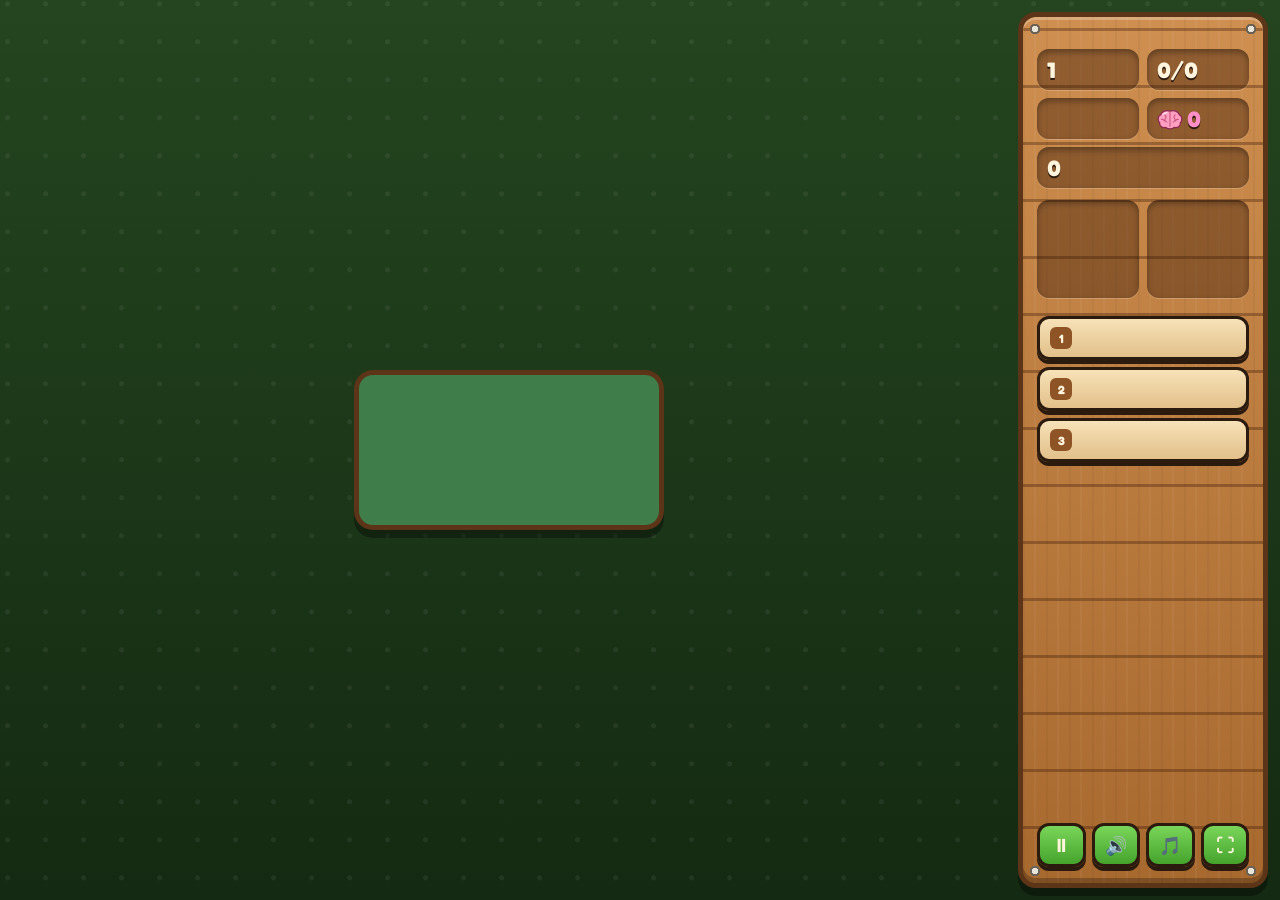
==== commit 4b9e1a31: "Música por mundo, accesibilidad, teclas configurables y mando Pistas para jardín, noche, cementerio," ====
--- a/index.html
+++ b/index.html
@@ -99,6 +99,15 @@
       <div class="card wood">
         <h2 data-i18n="menu_settings"></h2>
         <div class="settings">
+          <h3 data-i18n="set_language"></h3>
+          <div class="set-row">
+            <span data-i18n="set_language"></span>
+            <div class="seg" data-setting="lang">
+              <button data-value="es" data-i18n="lang_es"></button>
+              <button data-value="en" data-i18n="lang_en"></button>
+            </div>
+          </div>
+
           <h3 data-i18n="set_sound"></h3>
           <label class="set-row">
             <span data-i18n="set_music_vol"></span>
@@ -128,6 +137,28 @@
             <span data-i18n="set_fps"></span>
             <input type="checkbox" data-setting="showFps">
           </label>
+
+          <h3 data-i18n="set_access"></h3>
+          <label class="set-row">
+            <span data-i18n="set_colorblind"></span>
+            <input type="checkbox" data-setting="colorblind">
+          </label>
+          <label class="set-row">
+            <span data-i18n="set_bigtext"></span>
+            <input type="checkbox" data-setting="bigText">
+          </label>
+          <label class="set-row">
+            <span data-i18n="set_reduce"></span>
+            <input type="checkbox" data-setting="reduceMotion">
+          </label>
+
+          <h3 data-i18n="set_controls"></h3>
+          <p class="set-hint" data-i18n="keys_hint"></p>
+          <div id="keys-list" class="keys-list"></div>
+          <div class="set-actions">
+            <button class="btn small" data-cmd="keys-reset" data-i18n="keys_reset"></button>
+          </div>
+          <p class="set-msg" id="keys-msg" role="status"></p>
 
           <h3 data-i18n="set_save"></h3>
           <p class="set-hint" data-i18n="set_save_hint"></p>
--- a/css/styles.css
+++ b/css/styles.css
@@ -617,7 +617,7 @@
   .piece-boxes .next-box { padding: 2px 4px; font-size: 9px; }
   .piece-boxes #next, .piece-boxes #hold { width: 48px; height: 48px; }
   .shop-list .shop-btn { min-width: 0; overflow: hidden; }
-  .shop-btn .label { font-size: 9px; line-height: 1.1; overflow-wrap: anywhere; }
+  .shop-btn .label { font-size: 9px; line-height: 1.1; overflow-wrap: break-word; hyphens: auto; }
   .touch-controls { gap: 5px; }
   .touch-controls button { font-size: 20px; }
 }
@@ -677,6 +677,44 @@
 .set-msg.ok { color: #b8ff8f; }
 .set-msg.bad { color: #ffb0b0; }
 
+/* ---------- Teclas ---------- */
+.keys-list { display: grid; grid-template-columns: 1fr 1fr; gap: 6px; }
+.key-row {
+  display: flex;
+  align-items: center;
+  justify-content: space-between;
+  gap: 8px;
+  padding: 6px 10px;
+  font-size: 13px;
+  color: var(--cream);
+  background: rgba(60, 28, 8, .42);
+  border: 2px solid transparent;
+  border-radius: 10px;
+  text-align: left;
+}
+.key-row:hover { border-color: var(--yellow); }
+.key-row kbd {
+  padding: 2px 7px;
+  font-family: var(--title);
+  font-size: 14px;
+  color: var(--ink);
+  background: #fff6dc;
+  border: 2px solid var(--ink);
+  border-radius: 6px;
+  white-space: nowrap;
+}
+.key-row.waiting { border-color: #7ee35a; animation: glow 1.2s ease-in-out infinite; }
+@media (max-width: 560px) { .keys-list { grid-template-columns: 1fr; } }
+
+/* ---------- Accesibilidad ---------- */
+.big-text .card, .big-text #panel, .big-text .toasts, .big-text .tip { zoom: 1.15; }
+.big-text .touch-controls button { font-size: 28px; }
+.reduce-motion *, .reduce-motion *::before, .reduce-motion *::after {
+  animation-duration: .01ms !important;
+  animation-iteration-count: 1 !important;
+  transition-duration: .01ms !important;
+}
+
 /* ---------- Estadísticas ---------- */
 .stats-body { text-align: left; }
 .stats-body dl {
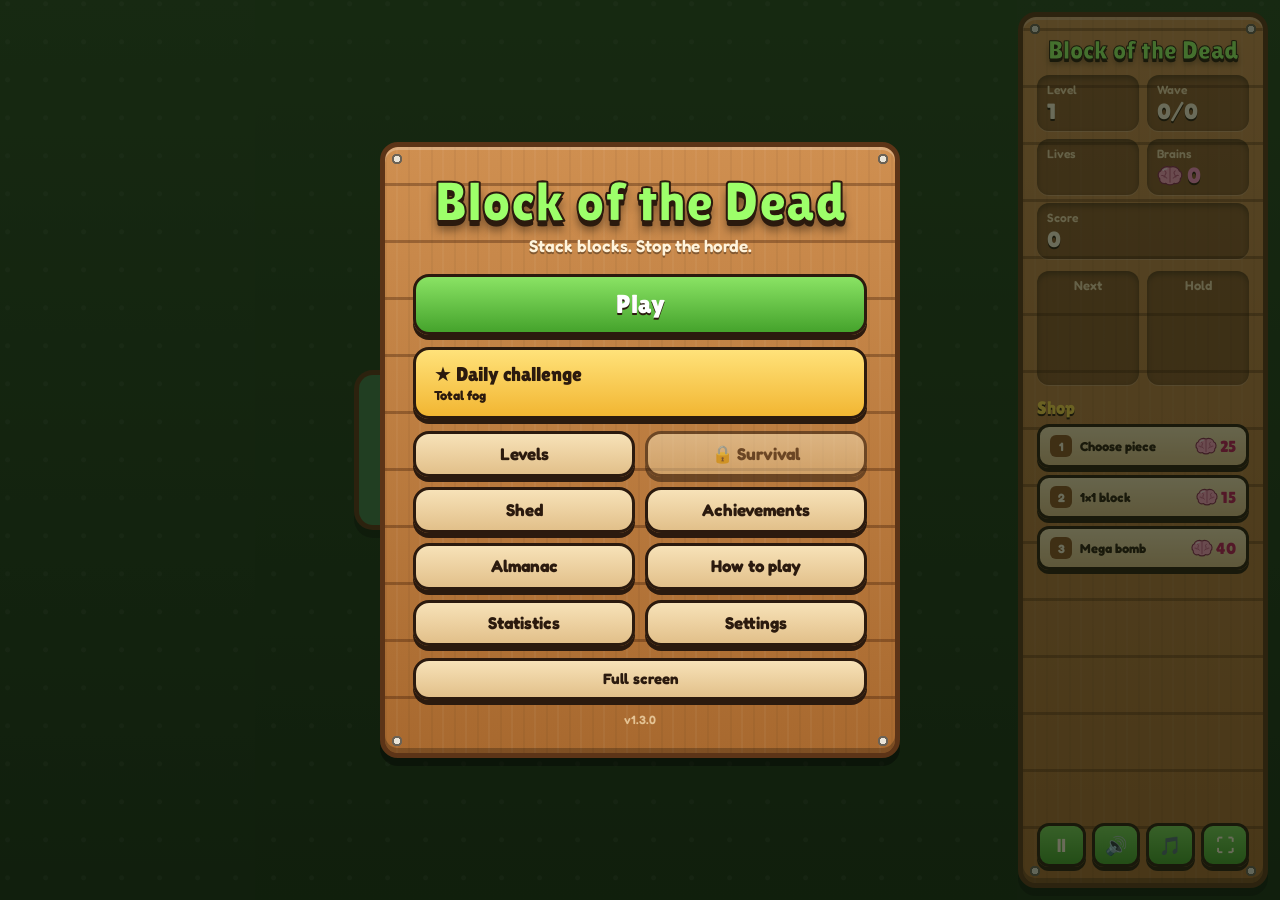
==== commit f86ea7a0: "Diseño para móvil en vertical y vista ampliada Panel compacto con nombres cortos en la tienda, boton" ====
--- a/index.html
+++ b/index.html
@@ -4,6 +4,16 @@
   <meta charset="utf-8">
   <meta name="viewport" content="width=device-width, initial-scale=1, maximum-scale=1, user-scalable=no">
   <title>Block of the Dead</title>
+  <meta name="description" content="Las piezas que caen se convierten en defensas contra hordas de zombies.">
+  <meta name="theme-color" content="#2d6a17">
+  <meta name="mobile-web-app-capable" content="yes">
+  <meta name="apple-mobile-web-app-capable" content="yes">
+  <meta name="apple-mobile-web-app-status-bar-style" content="black-translucent">
+  <meta name="apple-mobile-web-app-title" content="Block Dead">
+  <link rel="manifest" href="manifest.webmanifest">
+  <link rel="icon" href="assets/icons/icon.svg" type="image/svg+xml">
+  <link rel="icon" href="assets/icons/icon-32.png" sizes="32x32" type="image/png">
+  <link rel="apple-touch-icon" href="assets/icons/apple-touch-icon.png">
   <link rel="preconnect" href="https://fonts.googleapis.com">
   <link rel="preconnect" href="https://fonts.gstatic.com" crossorigin>
   <link href="https://fonts.googleapis.com/css2?family=Fredoka:wght@500;600;700&family=Lilita+One&display=swap" rel="stylesheet">
@@ -23,12 +33,16 @@
         </div>
       </div>
       <div id="touch" class="touch-controls">
-        <button data-action="left" data-i18n-aria="aria_left">◀</button>
-        <button data-action="rotate" data-i18n-aria="aria_rotate">⟳</button>
-        <button data-action="right" data-i18n-aria="aria_right">▶</button>
-        <button data-action="down" data-i18n-aria="aria_down">▼</button>
-        <button data-action="drop" data-i18n-aria="aria_drop">⤓</button>
-        <button data-action="hold" data-i18n-aria="aria_hold">⇄</button>
+        <div class="tc-group tc-move">
+          <button data-action="left" data-i18n-aria="aria_left">◀</button>
+          <button data-action="down" data-i18n-aria="aria_down">▼</button>
+          <button data-action="right" data-i18n-aria="aria_right">▶</button>
+        </div>
+        <div class="tc-group tc-act">
+          <button data-action="hold" data-i18n-aria="aria_hold">⇄</button>
+          <button data-action="rotate" data-i18n-aria="aria_rotate">⟳</button>
+          <button data-action="drop" data-i18n-aria="aria_drop">⤓</button>
+        </div>
       </div>
     </main>
 
@@ -54,9 +68,9 @@
       <div class="shop">
         <h2 data-i18n="shop_title"></h2>
         <div class="shop-list">
-          <button class="shop-btn" data-shop="choose"><span class="key">1</span><span class="label" data-i18n="shop_choose"></span><span class="cost"></span></button>
-          <button class="shop-btn" data-shop="single"><span class="key">2</span><span class="label" data-i18n="shop_single"></span><span class="cost"></span></button>
-          <button class="shop-btn" data-shop="bomb"><span class="key">3</span><span class="label" data-i18n="shop_bomb"></span><span class="cost"></span></button>
+          <button class="shop-btn" data-shop="choose"><span class="key">1</span><span class="label" data-i18n="shop_choose"></span><span class="label-s" data-i18n="shop_choose_s"></span><span class="cost"></span></button>
+          <button class="shop-btn" data-shop="single"><span class="key">2</span><span class="label" data-i18n="shop_single"></span><span class="label-s" data-i18n="shop_single_s"></span><span class="cost"></span></button>
+          <button class="shop-btn" data-shop="bomb"><span class="key">3</span><span class="label" data-i18n="shop_bomb"></span><span class="label-s" data-i18n="shop_bomb_s"></span><span class="cost"></span></button>
         </div>
       </div>
       <div class="panel-buttons">
@@ -90,6 +104,7 @@
             <button class="btn" data-cmd="settings" data-i18n="menu_settings"></button>
           </div>
           <button class="btn small fs-btn" data-cmd="fullscreen" data-i18n="fullscreen"></button>
+          <button class="btn small install-btn" data-cmd="install" data-i18n="install_app" hidden></button>
         </div>
         <p class="version" id="version"></p>
       </div>
@@ -151,6 +166,22 @@
             <span data-i18n="set_reduce"></span>
             <input type="checkbox" data-setting="reduceMotion">
           </label>
+
+          <h3 data-i18n="set_mobile"></h3>
+          <div class="set-row">
+            <span data-i18n="set_touch_layout"></span>
+            <div class="seg" data-setting="touchLayout">
+              <button data-value="split" data-i18n="touch_split"></button>
+              <button data-value="swap" data-i18n="touch_swap"></button>
+            </div>
+          </div>
+          <label class="set-row">
+            <span data-i18n="set_zoom_view"></span>
+            <input type="checkbox" data-setting="zoomView">
+          </label>
+          <div class="set-actions">
+            <button class="btn small install-btn" data-cmd="install" data-i18n="install_app" hidden></button>
+          </div>
 
           <h3 data-i18n="set_controls"></h3>
           <p class="set-hint" data-i18n="keys_hint"></p>
@@ -309,6 +340,11 @@
   </div>
 
   <div id="toasts" class="toasts" aria-live="polite"></div>
+
+  <div id="update-bar" class="update-bar" role="status" hidden>
+    <span data-i18n="update_ready"></span>
+    <button class="btn small primary" data-cmd="apply-update" data-i18n="update_now"></button>
+  </div>
 
   <!-- Scripts clásicos (no módulos) para que funcione abriendo el archivo con doble clic -->
   <script src="js/config.js"></script>
@@ -328,6 +364,7 @@
   <script src="js/input.js"></script>
   <script src="js/ui.js"></script>
   <script src="js/tutorial.js"></script>
+  <script src="js/pwa.js"></script>
   <script src="js/main.js"></script>
 </body>
 </html>
--- a/css/styles.css
+++ b/css/styles.css
@@ -321,7 +321,10 @@
 }
 
 /* ---------- Controles táctiles ---------- */
-.touch-controls { display: none; grid-template-columns: repeat(6, 1fr); gap: 8px; }
+.touch-controls { display: none; grid-template-columns: 1fr 1fr; gap: 12px; }
+.tc-group { display: grid; grid-template-columns: repeat(3, 1fr); gap: 6px; }
+.touch-swap .tc-move { order: 2; }
+.shop-btn .label-s { display: none; }
 .touch-controls button {
   height: 64px;
   font-size: 24px;
@@ -618,8 +621,23 @@
   .piece-boxes #next, .piece-boxes #hold { width: 48px; height: 48px; }
   .shop-list .shop-btn { min-width: 0; overflow: hidden; }
   .shop-btn .label { font-size: 9px; line-height: 1.1; overflow-wrap: break-word; hyphens: auto; }
-  .touch-controls { gap: 5px; }
-  .touch-controls button { font-size: 20px; }
+  .touch-controls { gap: 10px; }
+  .tc-group { gap: 5px; }
+}
+
+/* ---------- Móvil en vertical ---------- */
+@media (max-width: 860px) and (orientation: portrait) {
+  #app { gap: 6px; padding: 6px 6px max(6px, env(safe-area-inset-bottom)); }
+  #panel { gap: 5px; padding: 6px; }
+  .stat { padding: 3px 6px; }
+  .stat b { font-size: 14px; }
+  /* Tienda con nombres cortos */
+  .shop-btn .label { display: none; }
+  .shop-btn .label-s { display: block; font-size: 11px; font-weight: 700; }
+  .shop-btn { padding: 3px 2px; gap: 1px; }
+  /* Botones táctiles grandes */
+  .touch-controls button { height: 68px; font-size: 26px; border-radius: 18px; }
+  #stage { align-items: center; }
 }
 
 /* ---------- Versión ---------- */
@@ -677,6 +695,27 @@
 .set-msg.ok { color: #b8ff8f; }
 .set-msg.bad { color: #ffb0b0; }
 
+/* ---------- App instalable ---------- */
+.install-btn[hidden], .update-bar[hidden] { display: none; }
+.update-bar {
+  position: fixed;
+  left: 50%;
+  bottom: 14px;
+  z-index: 60;
+  display: flex;
+  align-items: center;
+  gap: 12px;
+  padding: 10px 14px;
+  max-width: calc(100% - 24px);
+  font-size: 15px;
+  color: var(--ink);
+  background: linear-gradient(180deg, #fff6dc, #ffe27a);
+  border: 4px solid var(--ink);
+  border-radius: 16px;
+  box-shadow: 0 6px 0 rgba(0, 0, 0, .35);
+  transform: translateX(-50%);
+}
+
 /* ---------- Teclas ---------- */
 .keys-list { display: grid; grid-template-columns: 1fr 1fr; gap: 6px; }
 .key-row {
